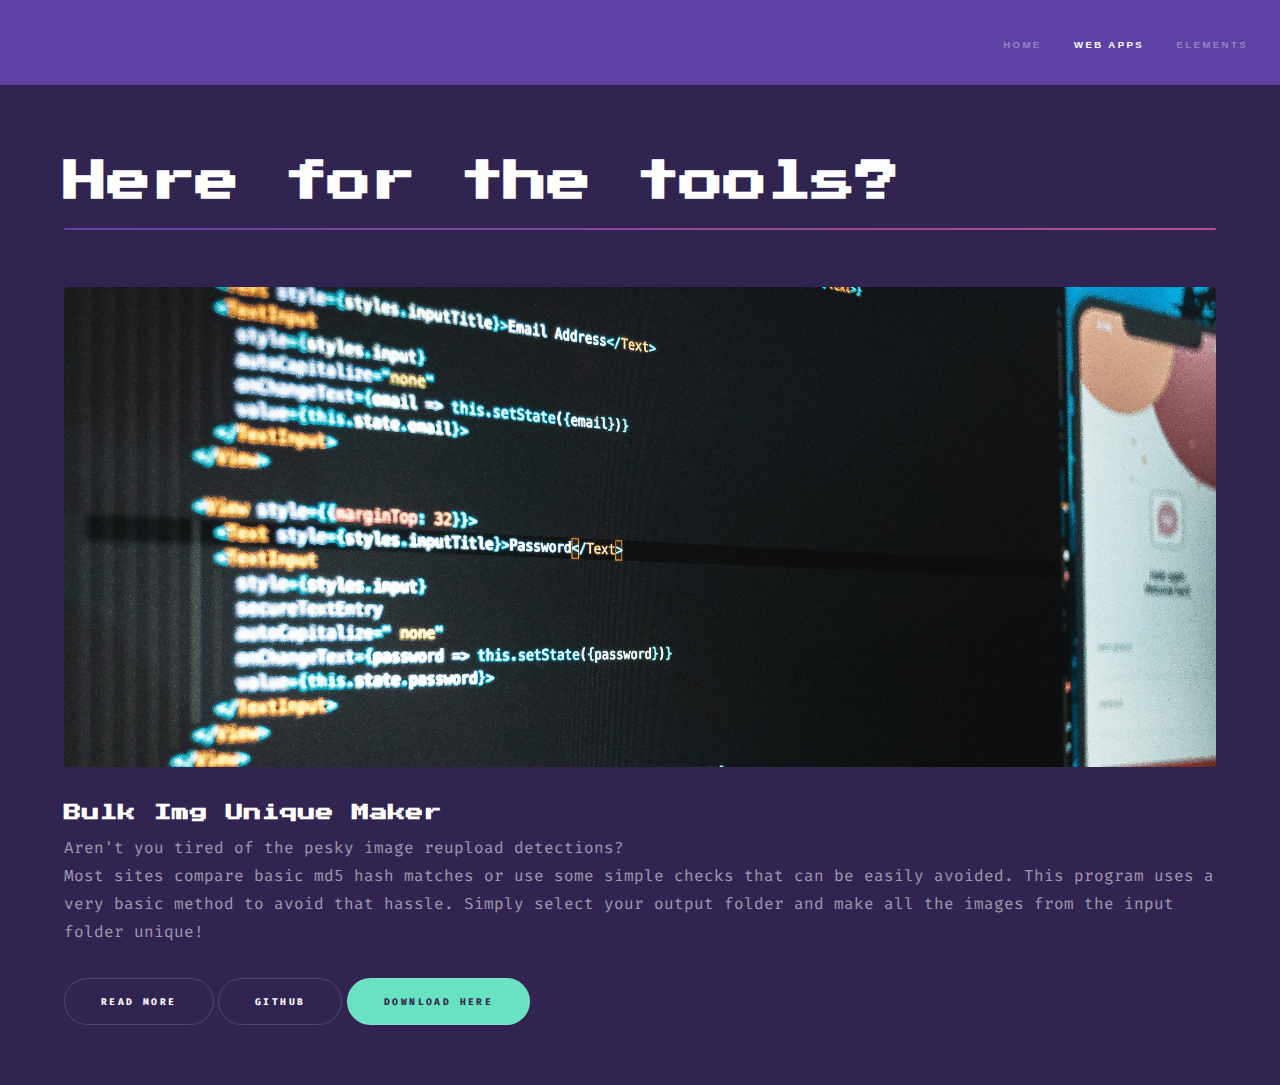
==== tools.html @ c1269bd4 "updated" ====
<!DOCTYPE HTML>
<!--
	Hyperspace by HTML5 UP
	html5up.net | @ajlkn
	Free for personal and commercial use under the CCA 3.0 license (html5up.net/license)
-->
<html>

<head>
	<title>Web Apps</title>
	<meta charset="utf-8" />
	<meta name="viewport" content="width=device-width, initial-scale=1, user-scalable=no" />
	<link rel="stylesheet" href="assets/css/main.css" />
	<noscript>
		<link rel="stylesheet" href="assets/css/noscript.css" />
	</noscript>
</head>

<body class="is-preload">

	<header id="header">
		<nav>
			<ul>
				<li><a href="index.html">Home</a></li>
				<li><a href="webapps.html" class="active">Web Apps</a></li>
				<li><a href="elements.html">Elements</a></li>
			</ul>
		</nav>
	</header>

	<!-- Wrapper -->
	<div id="wrapper">

		<!-- Main -->
		<section id="main" class="wrapper">
			<div class="inner">
				<h1 class="major">Here for the tools?</h1>
				<div class="container">

					<span class="image fit"><img src="images/pic04.jpg" alt=""></span>
					
					<h3>Bulk Img Unique Maker</h3>
					
					<p>
						Aren't you tired of the pesky image reupload detections?</br> Most sites compare basic md5 hash matches or use some simple checks that can be easily avoided.
						This program uses a very basic method to avoid that hassle. Simply select your output folder and make all the images from the input folder unique!
					</p>
					
				</div>
				<a href="#" class="button">Read More</a>
				<a href="https://github.com/urjitb/bulkimg" class="button">Github</a>
				<a href="#" class="button primary">Download Here</a><br><br>
				<div class="container">


				</div>
			</div>
		</section>

	</div>

	<!-- Scripts -->
	<script src="assets/js/jquery.min.js"></script>
	<script src="assets/js/jquery.scrollex.min.js"></script>
	<script src="assets/js/jquery.scrolly.min.js"></script>
	<script src="assets/js/browser.min.js"></script>
	<script src="assets/js/breakpoints.min.js"></script>
	<script src="assets/js/util.js"></script>
	<script src="assets/js/main.js"></script>

</body>

</html>
---- assets/css/main.css ----
@import url(fontawesome-all.min.css);
@import url('https://fonts.googleapis.com/css2?family=Press+Start+2P&family=Fira+Code:wght@300&display=swap');


/*
	Hyperspace by HTML5 UP
	html5up.net | @ajlkn
	Free for personal and commercial use under the CCA 3.0 license (html5up.net/license)
*/

html, body, div, span, applet, object,
iframe, h1, h2, h3, h4, h5, h6, p, blockquote,
pre, a, abbr, acronym, address, big, cite,
code, del, dfn, em, img, ins, kbd, q, s, samp,
small, strike, strong, sub, sup, tt, var, b,
u, i, center, dl, dt, dd, ol, ul, li, fieldset,
form, label, legend, table, caption, tbody,
tfoot, thead, tr, th, td, article, aside,
canvas, details, embed, figure, figcaption,
footer, header, hgroup, menu, nav, output, ruby,
section, summary, time, mark, audio, video {
	margin: 0;
	padding: 0;
	border: 0;
	font-size: 100%;
	font: inherit;
	vertical-align: baseline;}

article, aside, details, figcaption, figure,
footer, header, hgroup, menu, nav, section {
	display: block;}

body {
	line-height: 1;
}

ol, ul {
	list-style: none;
}

blockquote, q {
	quotes: none;
}

	blockquote:before, blockquote:after, q:before, q:after {
		content: '';
		content: none;
	}

table {
	border-collapse: collapse;
	border-spacing: 0;
}

body {
	-webkit-text-size-adjust: none;
}

mark {
	background-color: transparent;
	color: inherit;
}

input::-moz-focus-inner {
	border: 0;
	padding: 0;
}

input, select, textarea {
	-moz-appearance: none;
	-webkit-appearance: none;
	-ms-appearance: none;
	appearance: none;
}

/* Basic */

	@-ms-viewport {
		width: device-width;
	}

	body {
		-ms-overflow-style: scrollbar;
	}

	@media screen and (max-width: 480px) {

		html, body {
			min-width: 320px;
		}

	}

	html {
		box-sizing: border-box;
	}

	*, *:before, *:after {
		box-sizing: inherit;
	}

	body {
		background: #312450;
	}

		body.is-preload *, body.is-preload *:before, body.is-preload *:after {
			-moz-animation: none !important;
			-webkit-animation: none !important;
			-ms-animation: none !important;
			animation: none !important;
			-moz-transition: none !important;
			-webkit-transition: none !important;
			-ms-transition: none !important;
			transition: none !important;
		}

/* Type */

	body, input, select, textarea {
		color: rgba(255, 255, 255, 0.55);
		font-family: Arial, Helvetica, sans-serif;
		font-size: 16.5pt;
		font-weight: normal;
		line-height: 1.75;
	}

		@media screen and (max-width: 1680px) {

			body, input, select, textarea {
				font-size: 13pt;
			}

		}

		@media screen and (max-width: 1280px) {

			body, input, select, textarea {
				font-size: 12pt;
			}

		}

		@media screen and (max-width: 360px) {

			body, input, select, textarea {
				font-size: 11pt;
			}

		}

	a {
		-moz-transition: color 0.2s ease, border-bottom-color 0.2s ease;
		-webkit-transition: color 0.2s ease, border-bottom-color 0.2s ease;
		-ms-transition: color 0.2s ease, border-bottom-color 0.2s ease;
		transition: color 0.2s ease, border-bottom-color 0.2s ease;
		border-bottom: dotted 1px rgba(255, 255, 255, 0.35);
		color: inherit;
		text-decoration: none;
	}

		a:hover {
			border-bottom-color: transparent;
			color: #ffffff;
		}

	strong, b {
		color: #ffffff;
		font-weight: bold;
	}

	em, i {
		font-style: italic;
	}

	p {
		margin: 0 0 2em 0;
		font-family: 'Fira Code', monospace;
	}

	h1, h2, h3, h4, h5, h6 {
		color: #ffffff;
		font-weight: bold;
		line-height: 1.5;
		margin: 0 0 0.5em 0;
		font-family: 'Press Start 2P', cursive;
	}

		h1 a, h2 a, h3 a, h4 a, h5 a, h6 a {
			color: inherit;
			text-decoration: none;
			
		}

	h1 {
		font-size: 2.75em;
	}

		h1.major {
			margin: 0 0 1.3em 0;
			position: relative;
			padding-bottom: 0.35em;
		}

			h1.major:after {
				background-image: -moz-linear-gradient(to right, #5e42a6, #b74e91);
				background-image: -webkit-linear-gradient(to right, #5e42a6, #b74e91);
				background-image: -ms-linear-gradient(to right, #5e42a6, #b74e91);
				background-image: linear-gradient(to right, #5e42a6, #b74e91);
				-moz-transition: max-width 0.2s ease;
				-webkit-transition: max-width 0.2s ease;
				-ms-transition: max-width 0.2s ease;
				transition: max-width 0.2s ease;
				border-radius: 0.2em;
				bottom: 0;
				content: '';
				height: 0.05em;
				position: absolute;
				right: 0;
				width: 100%;
			}

	h2 {
		font-size: 1.75em;
	}

	h3 {
		font-size: 1.1em;
	}

	h4 {
		font-size: 1em;
	}

	h5 {
		font-size: 0.8em;
	}

	h6 {
		font-size: 0.6em;
	}

	@media screen and (max-width: 736px) {

		h1 {
			font-size: 2em;
		}

		h2 {
			font-size: 1.25em;
		}

		h3 {
			font-size: 1em;
		}

		h4 {
			font-size: 0.8em;
		}

		h5 {
			font-size: 0.6em;
		}

		h6 {
			font-size: 0.6em;
		}

	}

	sub {
		font-size: 0.8em;
		position: relative;
		top: 0.5em;
	}

	sup {
		font-size: 0.8em;
		position: relative;
		top: -0.5em;
	}

	blockquote {
		border-left: solid 4px rgba(255, 255, 255, 0.15);
		font-style: italic;
		margin: 0 0 2em 0;
		padding: 0.5em 0 0.5em 2em;
	}

	code {
		background: rgba(255, 255, 255, 0.05);
		border-radius: 0.25em;
		border: solid 1px rgba(255, 255, 255, 0.15);
		font-family: "Courier New", monospace;
		font-size: 0.9em;
		margin: 0 0.25em;
		padding: 0.25em 0.65em;
	}

	pre {
		-webkit-overflow-scrolling: touch;
		font-family: "Courier New", monospace;
		font-size: 0.9em;
		margin: 0 0 2em 0;
	}

		pre code {
			display: block;
			line-height: 1.75em;
			padding: 1em 1.5em;
			overflow-x: auto;
		}

	hr {
		border: 0;
		border-bottom: solid 1px rgba(255, 255, 255, 0.15);
		margin: 2em 0;
	}

		hr.major {
			margin: 3em 0;
		}

	.align-left {
		text-align: left;
	}

	.align-center {
		text-align: center;
	}

	.align-right {
		text-align: right;
	}

/* Row */

	.row {
		display: flex;
		flex-wrap: wrap;
		box-sizing: border-box;
		align-items: stretch;
	}

		.row > * {
			box-sizing: border-box;
		}

		.row.gtr-uniform > * > :last-child {
			margin-bottom: 0;
		}

		.row.aln-left {
			justify-content: flex-start;
		}

		.row.aln-center {
			justify-content: center;
		}

		.row.aln-right {
			justify-content: flex-end;
		}

		.row.aln-top {
			align-items: flex-start;
		}

		.row.aln-middle {
			align-items: center;
		}

		.row.aln-bottom {
			align-items: flex-end;
		}

		.row > .imp {
			order: -1;
		}

		.row > .col-1 {
			width: 8.33333%;
		}

		.row > .off-1 {
			margin-left: 8.33333%;
		}

		.row > .col-2 {
			width: 16.66667%;
		}

		.row > .off-2 {
			margin-left: 16.66667%;
		}

		.row > .col-3 {
			width: 25%;
		}

		.row > .off-3 {
			margin-left: 25%;
		}

		.row > .col-4 {
			width: 33.33333%;
		}

		.row > .off-4 {
			margin-left: 33.33333%;
		}

		.row > .col-5 {
			width: 41.66667%;
		}

		.row > .off-5 {
			margin-left: 41.66667%;
		}

		.row > .col-6 {
			width: 50%;
		}

		.row > .off-6 {
			margin-left: 50%;
		}

		.row > .col-7 {
			width: 58.33333%;
		}

		.row > .off-7 {
			margin-left: 58.33333%;
		}

		.row > .col-8 {
			width: 66.66667%;
		}

		.row > .off-8 {
			margin-left: 66.66667%;
		}

		.row > .col-9 {
			width: 75%;
		}

		.row > .off-9 {
			margin-left: 75%;
		}

		.row > .col-10 {
			width: 83.33333%;
		}

		.row > .off-10 {
			margin-left: 83.33333%;
		}

		.row > .col-11 {
			width: 91.66667%;
		}

		.row > .off-11 {
			margin-left: 91.66667%;
		}

		.row > .col-12 {
			width: 100%;
		}

		.row > .off-12 {
			margin-left: 100%;
		}

		.row.gtr-0 {
			margin-top: 0;
			margin-left: 0em;
		}

			.row.gtr-0 > * {
				padding: 0 0 0 0em;
			}

			.row.gtr-0.gtr-uniform {
				margin-top: 0em;
			}

				.row.gtr-0.gtr-uniform > * {
					padding-top: 0em;
				}

		.row.gtr-25 {
			margin-top: 0;
			margin-left: -0.375em;
		}

			.row.gtr-25 > * {
				padding: 0 0 0 0.375em;
			}

			.row.gtr-25.gtr-uniform {
				margin-top: -0.375em;
			}

				.row.gtr-25.gtr-uniform > * {
					padding-top: 0.375em;
				}

		.row.gtr-50 {
			margin-top: 0;
			margin-left: -0.75em;
		}

			.row.gtr-50 > * {
				padding: 0 0 0 0.75em;
			}

			.row.gtr-50.gtr-uniform {
				margin-top: -0.75em;
			}

				.row.gtr-50.gtr-uniform > * {
					padding-top: 0.75em;
				}

		.row {
			margin-top: 0;
			margin-left: -1.5em;
		}

			.row > * {
				padding: 0 0 0 1.5em;
			}

			.row.gtr-uniform {
				margin-top: -1.5em;
			}

				.row.gtr-uniform > * {
					padding-top: 1.5em;
				}

		.row.gtr-150 {
			margin-top: 0;
			margin-left: -2.25em;
		}

			.row.gtr-150 > * {
				padding: 0 0 0 2.25em;
			}

			.row.gtr-150.gtr-uniform {
				margin-top: -2.25em;
			}

				.row.gtr-150.gtr-uniform > * {
					padding-top: 2.25em;
				}

		.row.gtr-200 {
			margin-top: 0;
			margin-left: -3em;
		}

			.row.gtr-200 > * {
				padding: 0 0 0 3em;
			}

			.row.gtr-200.gtr-uniform {
				margin-top: -3em;
			}

				.row.gtr-200.gtr-uniform > * {
					padding-top: 3em;
				}

		@media screen and (max-width: 1680px) {

			.row {
				display: flex;
				flex-wrap: wrap;
				box-sizing: border-box;
				align-items: stretch;
			}

				.row > * {
					box-sizing: border-box;
				}

				.row.gtr-uniform > * > :last-child {
					margin-bottom: 0;
				}

				.row.aln-left {
					justify-content: flex-start;
				}

				.row.aln-center {
					justify-content: center;
				}

				.row.aln-right {
					justify-content: flex-end;
				}

				.row.aln-top {
					align-items: flex-start;
				}

				.row.aln-middle {
					align-items: center;
				}

				.row.aln-bottom {
					align-items: flex-end;
				}

				.row > .imp-xlarge {
					order: -1;
				}

				.row > .col-1-xlarge {
					width: 8.33333%;
				}

				.row > .off-1-xlarge {
					margin-left: 8.33333%;
				}

				.row > .col-2-xlarge {
					width: 16.66667%;
				}

				.row > .off-2-xlarge {
					margin-left: 16.66667%;
				}

				.row > .col-3-xlarge {
					width: 25%;
				}

				.row > .off-3-xlarge {
					margin-left: 25%;
				}

				.row > .col-4-xlarge {
					width: 33.33333%;
				}

				.row > .off-4-xlarge {
					margin-left: 33.33333%;
				}

				.row > .col-5-xlarge {
					width: 41.66667%;
				}

				.row > .off-5-xlarge {
					margin-left: 41.66667%;
				}

				.row > .col-6-xlarge {
					width: 50%;
				}

				.row > .off-6-xlarge {
					margin-left: 50%;
				}

				.row > .col-7-xlarge {
					width: 58.33333%;
				}

				.row > .off-7-xlarge {
					margin-left: 58.33333%;
				}

				.row > .col-8-xlarge {
					width: 66.66667%;
				}

				.row > .off-8-xlarge {
					margin-left: 66.66667%;
				}

				.row > .col-9-xlarge {
					width: 75%;
				}

				.row > .off-9-xlarge {
					margin-left: 75%;
				}

				.row > .col-10-xlarge {
					width: 83.33333%;
				}

				.row > .off-10-xlarge {
					margin-left: 83.33333%;
				}

				.row > .col-11-xlarge {
					width: 91.66667%;
				}

				.row > .off-11-xlarge {
					margin-left: 91.66667%;
				}

				.row > .col-12-xlarge {
					width: 100%;
				}

				.row > .off-12-xlarge {
					margin-left: 100%;
				}

				.row.gtr-0 {
					margin-top: 0;
					margin-left: 0em;
				}

					.row.gtr-0 > * {
						padding: 0 0 0 0em;
					}

					.row.gtr-0.gtr-uniform {
						margin-top: 0em;
					}

						.row.gtr-0.gtr-uniform > * {
							padding-top: 0em;
						}

				.row.gtr-25 {
					margin-top: 0;
					margin-left: -0.375em;
				}

					.row.gtr-25 > * {
						padding: 0 0 0 0.375em;
					}

					.row.gtr-25.gtr-uniform {
						margin-top: -0.375em;
					}

						.row.gtr-25.gtr-uniform > * {
							padding-top: 0.375em;
						}

				.row.gtr-50 {
					margin-top: 0;
					margin-left: -0.75em;
				}

					.row.gtr-50 > * {
						padding: 0 0 0 0.75em;
					}

					.row.gtr-50.gtr-uniform {
						margin-top: -0.75em;
					}

						.row.gtr-50.gtr-uniform > * {
							padding-top: 0.75em;
						}

				.row {
					margin-top: 0;
					margin-left: -1.5em;
				}

					.row > * {
						padding: 0 0 0 1.5em;
					}

					.row.gtr-uniform {
						margin-top: -1.5em;
					}

						.row.gtr-uniform > * {
							padding-top: 1.5em;
						}

				.row.gtr-150 {
					margin-top: 0;
					margin-left: -2.25em;
				}

					.row.gtr-150 > * {
						padding: 0 0 0 2.25em;
					}

					.row.gtr-150.gtr-uniform {
						margin-top: -2.25em;
					}

						.row.gtr-150.gtr-uniform > * {
							padding-top: 2.25em;
						}

				.row.gtr-200 {
					margin-top: 0;
					margin-left: -3em;
				}

					.row.gtr-200 > * {
						padding: 0 0 0 3em;
					}

					.row.gtr-200.gtr-uniform {
						margin-top: -3em;
					}

						.row.gtr-200.gtr-uniform > * {
							padding-top: 3em;
						}

		}

		@media screen and (max-width: 1280px) {

			.row {
				display: flex;
				flex-wrap: wrap;
				box-sizing: border-box;
				align-items: stretch;
			}

				.row > * {
					box-sizing: border-box;
				}

				.row.gtr-uniform > * > :last-child {
					margin-bottom: 0;
				}

				.row.aln-left {
					justify-content: flex-start;
				}

				.row.aln-center {
					justify-content: center;
				}

				.row.aln-right {
					justify-content: flex-end;
				}

				.row.aln-top {
					align-items: flex-start;
				}

				.row.aln-middle {
					align-items: center;
				}

				.row.aln-bottom {
					align-items: flex-end;
				}

				.row > .imp-large {
					order: -1;
				}

				.row > .col-1-large {
					width: 8.33333%;
				}

				.row > .off-1-large {
					margin-left: 8.33333%;
				}

				.row > .col-2-large {
					width: 16.66667%;
				}

				.row > .off-2-large {
					margin-left: 16.66667%;
				}

				.row > .col-3-large {
					width: 25%;
				}

				.row > .off-3-large {
					margin-left: 25%;
				}

				.row > .col-4-large {
					width: 33.33333%;
				}

				.row > .off-4-large {
					margin-left: 33.33333%;
				}

				.row > .col-5-large {
					width: 41.66667%;
				}

				.row > .off-5-large {
					margin-left: 41.66667%;
				}

				.row > .col-6-large {
					width: 50%;
				}

				.row > .off-6-large {
					margin-left: 50%;
				}

				.row > .col-7-large {
					width: 58.33333%;
				}

				.row > .off-7-large {
					margin-left: 58.33333%;
				}

				.row > .col-8-large {
					width: 66.66667%;
				}

				.row > .off-8-large {
					margin-left: 66.66667%;
				}

				.row > .col-9-large {
					width: 75%;
				}

				.row > .off-9-large {
					margin-left: 75%;
				}

				.row > .col-10-large {
					width: 83.33333%;
				}

				.row > .off-10-large {
					margin-left: 83.33333%;
				}

				.row > .col-11-large {
					width: 91.66667%;
				}

				.row > .off-11-large {
					margin-left: 91.66667%;
				}

				.row > .col-12-large {
					width: 100%;
				}

				.row > .off-12-large {
					margin-left: 100%;
				}

				.row.gtr-0 {
					margin-top: 0;
					margin-left: 0em;
				}

					.row.gtr-0 > * {
						padding: 0 0 0 0em;
					}

					.row.gtr-0.gtr-uniform {
						margin-top: 0em;
					}

						.row.gtr-0.gtr-uniform > * {
							padding-top: 0em;
						}

				.row.gtr-25 {
					margin-top: 0;
					margin-left: -0.375em;
				}

					.row.gtr-25 > * {
						padding: 0 0 0 0.375em;
					}

					.row.gtr-25.gtr-uniform {
						margin-top: -0.375em;
					}

						.row.gtr-25.gtr-uniform > * {
							padding-top: 0.375em;
						}

				.row.gtr-50 {
					margin-top: 0;
					margin-left: -0.75em;
				}

					.row.gtr-50 > * {
						padding: 0 0 0 0.75em;
					}

					.row.gtr-50.gtr-uniform {
						margin-top: -0.75em;
					}

						.row.gtr-50.gtr-uniform > * {
							padding-top: 0.75em;
						}

				.row {
					margin-top: 0;
					margin-left: -1.5em;
				}

					.row > * {
						padding: 0 0 0 1.5em;
					}

					.row.gtr-uniform {
						margin-top: -1.5em;
					}

						.row.gtr-uniform > * {
							padding-top: 1.5em;
						}

				.row.gtr-150 {
					margin-top: 0;
					margin-left: -2.25em;
				}

					.row.gtr-150 > * {
						padding: 0 0 0 2.25em;
					}

					.row.gtr-150.gtr-uniform {
						margin-top: -2.25em;
					}

						.row.gtr-150.gtr-uniform > * {
							padding-top: 2.25em;
						}

				.row.gtr-200 {
					margin-top: 0;
					margin-left: -3em;
				}

					.row.gtr-200 > * {
						padding: 0 0 0 3em;
					}

					.row.gtr-200.gtr-uniform {
						margin-top: -3em;
					}

						.row.gtr-200.gtr-uniform > * {
							padding-top: 3em;
						}

		}

		@media screen and (max-width: 980px) {

			.row {
				display: flex;
				flex-wrap: wrap;
				box-sizing: border-box;
				align-items: stretch;
			}

				.row > * {
					box-sizing: border-box;
				}

				.row.gtr-uniform > * > :last-child {
					margin-bottom: 0;
				}

				.row.aln-left {
					justify-content: flex-start;
				}

				.row.aln-center {
					justify-content: center;
				}

				.row.aln-right {
					justify-content: flex-end;
				}

				.row.aln-top {
					align-items: flex-start;
				}

				.row.aln-middle {
					align-items: center;
				}

				.row.aln-bottom {
					align-items: flex-end;
				}

				.row > .imp-medium {
					order: -1;
				}

				.row > .col-1-medium {
					width: 8.33333%;
				}

				.row > .off-1-medium {
					margin-left: 8.33333%;
				}

				.row > .col-2-medium {
					width: 16.66667%;
				}

				.row > .off-2-medium {
					margin-left: 16.66667%;
				}

				.row > .col-3-medium {
					width: 25%;
				}

				.row > .off-3-medium {
					margin-left: 25%;
				}

				.row > .col-4-medium {
					width: 33.33333%;
				}

				.row > .off-4-medium {
					margin-left: 33.33333%;
				}

				.row > .col-5-medium {
					width: 41.66667%;
				}

				.row > .off-5-medium {
					margin-left: 41.66667%;
				}

				.row > .col-6-medium {
					width: 50%;
				}

				.row > .off-6-medium {
					margin-left: 50%;
				}

				.row > .col-7-medium {
					width: 58.33333%;
				}

				.row > .off-7-medium {
					margin-left: 58.33333%;
				}

				.row > .col-8-medium {
					width: 66.66667%;
				}

				.row > .off-8-medium {
					margin-left: 66.66667%;
				}

				.row > .col-9-medium {
					width: 75%;
				}

				.row > .off-9-medium {
					margin-left: 75%;
				}

				.row > .col-10-medium {
					width: 83.33333%;
				}

				.row > .off-10-medium {
					margin-left: 83.33333%;
				}

				.row > .col-11-medium {
					width: 91.66667%;
				}

				.row > .off-11-medium {
					margin-left: 91.66667%;
				}

				.row > .col-12-medium {
					width: 100%;
				}

				.row > .off-12-medium {
					margin-left: 100%;
				}

				.row.gtr-0 {
					margin-top: 0;
					margin-left: 0em;
				}

					.row.gtr-0 > * {
						padding: 0 0 0 0em;
					}

					.row.gtr-0.gtr-uniform {
						margin-top: 0em;
					}

						.row.gtr-0.gtr-uniform > * {
							padding-top: 0em;
						}

				.row.gtr-25 {
					margin-top: 0;
					margin-left: -0.375em;
				}

					.row.gtr-25 > * {
						padding: 0 0 0 0.375em;
					}

					.row.gtr-25.gtr-uniform {
						margin-top: -0.375em;
					}

						.row.gtr-25.gtr-uniform > * {
							padding-top: 0.375em;
						}

				.row.gtr-50 {
					margin-top: 0;
					margin-left: -0.75em;
				}

					.row.gtr-50 > * {
						padding: 0 0 0 0.75em;
					}

					.row.gtr-50.gtr-uniform {
						margin-top: -0.75em;
					}

						.row.gtr-50.gtr-uniform > * {
							padding-top: 0.75em;
						}

				.row {
					margin-top: 0;
					margin-left: -1.5em;
				}

					.row > * {
						padding: 0 0 0 1.5em;
					}

					.row.gtr-uniform {
						margin-top: -1.5em;
					}

						.row.gtr-uniform > * {
							padding-top: 1.5em;
						}

				.row.gtr-150 {
					margin-top: 0;
					margin-left: -2.25em;
				}

					.row.gtr-150 > * {
						padding: 0 0 0 2.25em;
					}

					.row.gtr-150.gtr-uniform {
						margin-top: -2.25em;
					}

						.row.gtr-150.gtr-uniform > * {
							padding-top: 2.25em;
						}

				.row.gtr-200 {
					margin-top: 0;
					margin-left: -3em;
				}

					.row.gtr-200 > * {
						padding: 0 0 0 3em;
					}

					.row.gtr-200.gtr-uniform {
						margin-top: -3em;
					}

						.row.gtr-200.gtr-uniform > * {
							padding-top: 3em;
						}

		}

		@media screen and (max-width: 736px) {

			.row {
				display: flex;
				flex-wrap: wrap;
				box-sizing: border-box;
				align-items: stretch;
			}

				.row > * {
					box-sizing: border-box;
				}

				.row.gtr-uniform > * > :last-child {
					margin-bottom: 0;
				}

				.row.aln-left {
					justify-content: flex-start;
				}

				.row.aln-center {
					justify-content: center;
				}

				.row.aln-right {
					justify-content: flex-end;
				}

				.row.aln-top {
					align-items: flex-start;
				}

				.row.aln-middle {
					align-items: center;
				}

				.row.aln-bottom {
					align-items: flex-end;
				}

				.row > .imp-small {
					order: -1;
				}

				.row > .col-1-small {
					width: 8.33333%;
				}

				.row > .off-1-small {
					margin-left: 8.33333%;
				}

				.row > .col-2-small {
					width: 16.66667%;
				}

				.row > .off-2-small {
					margin-left: 16.66667%;
				}

				.row > .col-3-small {
					width: 25%;
				}

				.row > .off-3-small {
					margin-left: 25%;
				}

				.row > .col-4-small {
					width: 33.33333%;
				}

				.row > .off-4-small {
					margin-left: 33.33333%;
				}

				.row > .col-5-small {
					width: 41.66667%;
				}

				.row > .off-5-small {
					margin-left: 41.66667%;
				}

				.row > .col-6-small {
					width: 50%;
				}

				.row > .off-6-small {
					margin-left: 50%;
				}

				.row > .col-7-small {
					width: 58.33333%;
				}

				.row > .off-7-small {
					margin-left: 58.33333%;
				}

				.row > .col-8-small {
					width: 66.66667%;
				}

				.row > .off-8-small {
					margin-left: 66.66667%;
				}

				.row > .col-9-small {
					width: 75%;
				}

				.row > .off-9-small {
					margin-left: 75%;
				}

				.row > .col-10-small {
					width: 83.33333%;
				}

				.row > .off-10-small {
					margin-left: 83.33333%;
				}

				.row > .col-11-small {
					width: 91.66667%;
				}

				.row > .off-11-small {
					margin-left: 91.66667%;
				}

				.row > .col-12-small {
					width: 100%;
				}

				.row > .off-12-small {
					margin-left: 100%;
				}

				.row.gtr-0 {
					margin-top: 0;
					margin-left: 0em;
				}

					.row.gtr-0 > * {
						padding: 0 0 0 0em;
					}

					.row.gtr-0.gtr-uniform {
						margin-top: 0em;
					}

						.row.gtr-0.gtr-uniform > * {
							padding-top: 0em;
						}

				.row.gtr-25 {
					margin-top: 0;
					margin-left: -0.375em;
				}

					.row.gtr-25 > * {
						padding: 0 0 0 0.375em;
					}

					.row.gtr-25.gtr-uniform {
						margin-top: -0.375em;
					}

						.row.gtr-25.gtr-uniform > * {
							padding-top: 0.375em;
						}

				.row.gtr-50 {
					margin-top: 0;
					margin-left: -0.75em;
				}

					.row.gtr-50 > * {
						padding: 0 0 0 0.75em;
					}

					.row.gtr-50.gtr-uniform {
						margin-top: -0.75em;
					}

						.row.gtr-50.gtr-uniform > * {
							padding-top: 0.75em;
						}

				.row {
					margin-top: 0;
					margin-left: -1.5em;
				}

					.row > * {
						padding: 0 0 0 1.5em;
					}

					.row.gtr-uniform {
						margin-top: -1.5em;
					}

						.row.gtr-uniform > * {
							padding-top: 1.5em;
						}

				.row.gtr-150 {
					margin-top: 0;
					margin-left: -2.25em;
				}

					.row.gtr-150 > * {
						padding: 0 0 0 2.25em;
					}

					.row.gtr-150.gtr-uniform {
						margin-top: -2.25em;
					}

						.row.gtr-150.gtr-uniform > * {
							padding-top: 2.25em;
						}

				.row.gtr-200 {
					margin-top: 0;
					margin-left: -3em;
				}

					.row.gtr-200 > * {
						padding: 0 0 0 3em;
					}

					.row.gtr-200.gtr-uniform {
						margin-top: -3em;
					}

						.row.gtr-200.gtr-uniform > * {
							padding-top: 3em;
						}

		}

		@media screen and (max-width: 480px) {

			.row {
				display: flex;
				flex-wrap: wrap;
				box-sizing: border-box;
				align-items: stretch;
			}

				.row > * {
					box-sizing: border-box;
				}

				.row.gtr-uniform > * > :last-child {
					margin-bottom: 0;
				}

				.row.aln-left {
					justify-content: flex-start;
				}

				.row.aln-center {
					justify-content: center;
				}

				.row.aln-right {
					justify-content: flex-end;
				}

				.row.aln-top {
					align-items: flex-start;
				}

				.row.aln-middle {
					align-items: center;
				}

				.row.aln-bottom {
					align-items: flex-end;
				}

				.row > .imp-xsmall {
					order: -1;
				}

				.row > .col-1-xsmall {
					width: 8.33333%;
				}

				.row > .off-1-xsmall {
					margin-left: 8.33333%;
				}

				.row > .col-2-xsmall {
					width: 16.66667%;
				}

				.row > .off-2-xsmall {
					margin-left: 16.66667%;
				}

				.row > .col-3-xsmall {
					width: 25%;
				}

				.row > .off-3-xsmall {
					margin-left: 25%;
				}

				.row > .col-4-xsmall {
					width: 33.33333%;
				}

				.row > .off-4-xsmall {
					margin-left: 33.33333%;
				}

				.row > .col-5-xsmall {
					width: 41.66667%;
				}

				.row > .off-5-xsmall {
					margin-left: 41.66667%;
				}

				.row > .col-6-xsmall {
					width: 50%;
				}

				.row > .off-6-xsmall {
					margin-left: 50%;
				}

				.row > .col-7-xsmall {
					width: 58.33333%;
				}

				.row > .off-7-xsmall {
					margin-left: 58.33333%;
				}

				.row > .col-8-xsmall {
					width: 66.66667%;
				}

				.row > .off-8-xsmall {
					margin-left: 66.66667%;
				}

				.row > .col-9-xsmall {
					width: 75%;
				}

				.row > .off-9-xsmall {
					margin-left: 75%;
				}

				.row > .col-10-xsmall {
					width: 83.33333%;
				}

				.row > .off-10-xsmall {
					margin-left: 83.33333%;
				}

				.row > .col-11-xsmall {
					width: 91.66667%;
				}

				.row > .off-11-xsmall {
					margin-left: 91.66667%;
				}

				.row > .col-12-xsmall {
					width: 100%;
				}

				.row > .off-12-xsmall {
					margin-left: 100%;
				}

				.row.gtr-0 {
					margin-top: 0;
					margin-left: 0em;
				}

					.row.gtr-0 > * {
						padding: 0 0 0 0em;
					}

					.row.gtr-0.gtr-uniform {
						margin-top: 0em;
					}

						.row.gtr-0.gtr-uniform > * {
							padding-top: 0em;
						}

				.row.gtr-25 {
					margin-top: 0;
					margin-left: -0.375em;
				}

					.row.gtr-25 > * {
						padding: 0 0 0 0.375em;
					}

					.row.gtr-25.gtr-uniform {
						margin-top: -0.375em;
					}

						.row.gtr-25.gtr-uniform > * {
							padding-top: 0.375em;
						}

				.row.gtr-50 {
					margin-top: 0;
					margin-left: -0.75em;
				}

					.row.gtr-50 > * {
						padding: 0 0 0 0.75em;
					}

					.row.gtr-50.gtr-uniform {
						margin-top: -0.75em;
					}

						.row.gtr-50.gtr-uniform > * {
							padding-top: 0.75em;
						}

				.row {
					margin-top: 0;
					margin-left: -1.5em;
				}

					.row > * {
						padding: 0 0 0 1.5em;
					}

					.row.gtr-uniform {
						margin-top: -1.5em;
					}

						.row.gtr-uniform > * {
							padding-top: 1.5em;
						}

				.row.gtr-150 {
					margin-top: 0;
					margin-left: -2.25em;
				}

					.row.gtr-150 > * {
						padding: 0 0 0 2.25em;
					}

					.row.gtr-150.gtr-uniform {
						margin-top: -2.25em;
					}

						.row.gtr-150.gtr-uniform > * {
							padding-top: 2.25em;
						}

				.row.gtr-200 {
					margin-top: 0;
					margin-left: -3em;
				}

					.row.gtr-200 > * {
						padding: 0 0 0 3em;
					}

					.row.gtr-200.gtr-uniform {
						margin-top: -3em;
					}

						.row.gtr-200.gtr-uniform > * {
							padding-top: 3em;
						}

		}

/* Box */

	.box {
		border-radius: 0.25em;
		border: solid 1px rgba(255, 255, 255, 0.15);
		margin-bottom: 2em;
		padding: 1.5em;
	}

		.box > :last-child,
		.box > :last-child > :last-child,
		.box > :last-child > :last-child > :last-child {
			margin-bottom: 0;
		}

		.box.alt {
			border: 0;
			border-radius: 0;
			padding: 0;
		}

/* Button */

	input[type="submit"],
	input[type="reset"],
	input[type="button"],
	button,
	.button {
		font-family: 'Fira Code', monospace;
		-moz-appearance: none;
		-webkit-appearance: none;
		-ms-appearance: none;
		appearance: none;
		-moz-transition: border-color 0.2s ease;
		-webkit-transition: border-color 0.2s ease;
		-ms-transition: border-color 0.2s ease;
		transition: border-color 0.2s ease;
		background-color: transparent;
		border: solid 1px !important;
		border-color: rgba(255, 255, 255, 0.15) !important;
		border-radius: 3em;
		color: #ffffff !important;
		cursor: pointer;
		display: inline-block;
		font-size: 0.6em;
		font-weight: bold;
		height: calc(4.75em + 2px);
		letter-spacing: 0.25em;
		line-height: 4.75em;
		outline: 0;
		padding: 0 3.75em;
		position: relative;
		text-align: center;
		text-decoration: none;
		text-transform: uppercase;
		white-space: nowrap;
	}

		input[type="submit"]:after,
		input[type="reset"]:after,
		input[type="button"]:after,
		button:after,
		.button:after {
			-moz-transform: scale(0.25);
			-webkit-transform: scale(0.25);
			-ms-transform: scale(0.25);
			transform: scale(0.25);
			pointer-events: none;
			-moz-transition: opacity 0.2s ease, -moz-transform 0.2s ease;
			-webkit-transition: opacity 0.2s ease, -webkit-transform 0.2s ease;
			-ms-transition: opacity 0.2s ease, -ms-transform 0.2s ease;
			transition: opacity 0.2s ease, transform 0.2s ease;
			background: #ffffff;
			border-radius: 3em;
			content: '';
			height: 100%;
			left: 0;
			opacity: 0;
			position: absolute;
			top: 0;
			width: 100%;
		}

		input[type="submit"].icon:before,
		input[type="reset"].icon:before,
		input[type="button"].icon:before,
		button.icon:before,
		.button.icon:before {
			margin-right: 0.75em;
		}

		input[type="submit"].fit,
		input[type="reset"].fit,
		input[type="button"].fit,
		button.fit,
		.button.fit {
			width: 100%;
		}

		input[type="submit"].small,
		input[type="reset"].small,
		input[type="button"].small,
		button.small,
		.button.small {
			font-size: 0.4em;
		}

		input[type="submit"].large,
		input[type="reset"].large,
		input[type="button"].large,
		button.large,
		.button.large {
			font-size: 0.8em;
		}

		input[type="submit"].primary,
		input[type="reset"].primary,
		input[type="button"].primary,
		button.primary,
		.button.primary {
			background-color: #69e2c1;
			color: #312450 !important;
		}

			input[type="submit"].primary:after,
			input[type="reset"].primary:after,
			input[type="button"].primary:after,
			button.primary:after,
			.button.primary:after {
				display: none;
			}

		input[type="submit"].disabled, input[type="submit"]:disabled,
		input[type="reset"].disabled,
		input[type="reset"]:disabled,
		input[type="button"].disabled,
		input[type="button"]:disabled,
		button.disabled,
		button:disabled,
		.button.disabled,
		.button:disabled {
			cursor: default;
			opacity: 0.5;
			pointer-events: none;
		}

		input[type="submit"]:hover,
		input[type="reset"]:hover,
		input[type="button"]:hover,
		button:hover,
		.button:hover {
			border-color: rgba(255, 255, 255, 0.55) !important;
		}

			input[type="submit"]:hover:after,
			input[type="reset"]:hover:after,
			input[type="button"]:hover:after,
			button:hover:after,
			.button:hover:after {
				opacity: 0.05;
				-moz-transform: scale(1);
				-webkit-transform: scale(1);
				-ms-transform: scale(1);
				transform: scale(1);
			}

			input[type="submit"]:hover:active,
			input[type="reset"]:hover:active,
			input[type="button"]:hover:active,
			button:hover:active,
			.button:hover:active {
				border-color: #ffffff !important;
			}

				input[type="submit"]:hover:active:after,
				input[type="reset"]:hover:active:after,
				input[type="button"]:hover:active:after,
				button:hover:active:after,
				.button:hover:active:after {
					opacity: 0.1;
				}

/* Features */

	.features {
		display: -moz-flex;
		display: -webkit-flex;
		display: -ms-flex;
		display: flex;
		-moz-flex-wrap: wrap;
		-webkit-flex-wrap: wrap;
		-ms-flex-wrap: wrap;
		flex-wrap: wrap;
		border-radius: 0.25em;
		border: solid 1px rgba(255, 255, 255, 0.15);
		background: rgba(255, 255, 255, 0.05);
		margin: 0 0 2em 0;
	}

		.features section {
			padding: 3.5em 3em 1em 7em ;
			width: 50%;
			border-top: solid 1px rgba(255, 255, 255, 0.15);
			position: relative;
		}

			.features section:nth-child(-n + 2) {
				border-top-width: 0;
			}

			.features section:nth-child(2n) {
				border-left: solid 1px rgba(255, 255, 255, 0.15);
			}

			.features section .icon {
				-moz-transition: opacity 0.5s ease, -moz-transform 0.5s ease;
				-webkit-transition: opacity 0.5s ease, -webkit-transform 0.5s ease;
				-ms-transition: opacity 0.5s ease, -ms-transform 0.5s ease;
				transition: opacity 0.5s ease, transform 0.5s ease;
				-moz-transition-delay: 1s;
				-webkit-transition-delay: 1s;
				-ms-transition-delay: 1s;
				transition-delay: 1s;
				-moz-transform: scale(1);
				-webkit-transform: scale(1);
				-ms-transform: scale(1);
				transform: scale(1);
				position: absolute;
				left: 3em;
				top: 3em;
				opacity: 1;
			}

			.features section:nth-child(1) .icon {
				-moz-transition-delay: 0.15s;
				-webkit-transition-delay: 0.15s;
				-ms-transition-delay: 0.15s;
				transition-delay: 0.15s;
			}

			.features section:nth-child(2) .icon {
				-moz-transition-delay: 0.3s;
				-webkit-transition-delay: 0.3s;
				-ms-transition-delay: 0.3s;
				transition-delay: 0.3s;
			}

			.features section:nth-child(3) .icon {
				-moz-transition-delay: 0.45s;
				-webkit-transition-delay: 0.45s;
				-ms-transition-delay: 0.45s;
				transition-delay: 0.45s;
			}

			.features section:nth-child(4) .icon {
				-moz-transition-delay: 0.6s;
				-webkit-transition-delay: 0.6s;
				-ms-transition-delay: 0.6s;
				transition-delay: 0.6s;
			}

			.features section:nth-child(5) .icon {
				-moz-transition-delay: 0.75s;
				-webkit-transition-delay: 0.75s;
				-ms-transition-delay: 0.75s;
				transition-delay: 0.75s;
			}

			.features section:nth-child(6) .icon {
				-moz-transition-delay: 0.9s;
				-webkit-transition-delay: 0.9s;
				-ms-transition-delay: 0.9s;
				transition-delay: 0.9s;
			}

			.features section:nth-child(7) .icon {
				-moz-transition-delay: 1.05s;
				-webkit-transition-delay: 1.05s;
				-ms-transition-delay: 1.05s;
				transition-delay: 1.05s;
			}

			.features section:nth-child(8) .icon {
				-moz-transition-delay: 1.2s;
				-webkit-transition-delay: 1.2s;
				-ms-transition-delay: 1.2s;
				transition-delay: 1.2s;
			}

			.features section:nth-child(9) .icon {
				-moz-transition-delay: 1.35s;
				-webkit-transition-delay: 1.35s;
				-ms-transition-delay: 1.35s;
				transition-delay: 1.35s;
			}

			.features section:nth-child(10) .icon {
				-moz-transition-delay: 1.5s;
				-webkit-transition-delay: 1.5s;
				-ms-transition-delay: 1.5s;
				transition-delay: 1.5s;
			}

			.features section:nth-child(11) .icon {
				-moz-transition-delay: 1.65s;
				-webkit-transition-delay: 1.65s;
				-ms-transition-delay: 1.65s;
				transition-delay: 1.65s;
			}

			.features section:nth-child(12) .icon {
				-moz-transition-delay: 1.8s;
				-webkit-transition-delay: 1.8s;
				-ms-transition-delay: 1.8s;
				transition-delay: 1.8s;
			}

			.features section:nth-child(13) .icon {
				-moz-transition-delay: 1.95s;
				-webkit-transition-delay: 1.95s;
				-ms-transition-delay: 1.95s;
				transition-delay: 1.95s;
			}

			.features section:nth-child(14) .icon {
				-moz-transition-delay: 2.1s;
				-webkit-transition-delay: 2.1s;
				-ms-transition-delay: 2.1s;
				transition-delay: 2.1s;
			}

			.features section:nth-child(15) .icon {
				-moz-transition-delay: 2.25s;
				-webkit-transition-delay: 2.25s;
				-ms-transition-delay: 2.25s;
				transition-delay: 2.25s;
			}

			.features section:nth-child(16) .icon {
				-moz-transition-delay: 2.4s;
				-webkit-transition-delay: 2.4s;
				-ms-transition-delay: 2.4s;
				transition-delay: 2.4s;
			}

			.features section:nth-child(17) .icon {
				-moz-transition-delay: 2.55s;
				-webkit-transition-delay: 2.55s;
				-ms-transition-delay: 2.55s;
				transition-delay: 2.55s;
			}

			.features section:nth-child(18) .icon {
				-moz-transition-delay: 2.7s;
				-webkit-transition-delay: 2.7s;
				-ms-transition-delay: 2.7s;
				transition-delay: 2.7s;
			}

			.features section:nth-child(19) .icon {
				-moz-transition-delay: 2.85s;
				-webkit-transition-delay: 2.85s;
				-ms-transition-delay: 2.85s;
				transition-delay: 2.85s;
			}

			.features section:nth-child(20) .icon {
				-moz-transition-delay: 3s;
				-webkit-transition-delay: 3s;
				-ms-transition-delay: 3s;
				transition-delay: 3s;
			}

		.features.inactive section .icon {
			-moz-transform: scale(0.5);
			-webkit-transform: scale(0.5);
			-ms-transform: scale(0.5);
			transform: scale(0.5);
			opacity: 0;
		}

		@media screen and (max-width: 980px) {

			.features {
				display: block;
			}

				.features section {
					border-top-width: 1px !important;
					border-left-width: 0 !important;
					width: 100%;
				}

					.features section:first-child {
						border-top-width: 0 !important;
					}

		}

		@media screen and (max-width: 736px) {

			.features section {
				padding: 2.5em 1.5em 0.1em 5.5em ;
			}

				.features section .icon {
					left: 1.5em;
					top: 2em;
				}

		}

		@media screen and (max-width: 480px) {

			.features section {
				padding: 2em 1.5em 0.1em 1.5em ;
			}

				.features section .icon {
					left: 0;
					position: relative;
					top: 0;
				}

		}

/* Form */

	form {
		margin: 0 0 2em 0;
	}

		form > :last-child {
			margin-bottom: 0;
		}

		form > .fields {
			display: -moz-flex;
			display: -webkit-flex;
			display: -ms-flex;
			display: flex;
			-moz-flex-wrap: wrap;
			-webkit-flex-wrap: wrap;
			-ms-flex-wrap: wrap;
			flex-wrap: wrap;
			width: calc(100% + 3em);
			margin: -1.5em 0 2em -1.5em;
		}

			form > .fields > .field {
				-moz-flex-grow: 0;
				-webkit-flex-grow: 0;
				-ms-flex-grow: 0;
				flex-grow: 0;
				-moz-flex-shrink: 0;
				-webkit-flex-shrink: 0;
				-ms-flex-shrink: 0;
				flex-shrink: 0;
				padding: 1.5em 0 0 1.5em;
				width: calc(100% - 1.5em);
			}

				form > .fields > .field.half {
					width: calc(50% - 0.75em);
				}

				form > .fields > .field.third {
					width: calc(100%/3 - 0.5em);
				}

				form > .fields > .field.quarter {
					width: calc(25% - 0.375em);
				}

		@media screen and (max-width: 480px) {

			form > .fields {
				width: calc(100% + 3em);
				margin: -1.5em 0 2em -1.5em;
			}

				form > .fields > .field {
					padding: 1.5em 0 0 1.5em;
					width: calc(100% - 1.5em);
				}

					form > .fields > .field.half {
						width: calc(100% - 1.5em);
					}

					form > .fields > .field.third {
						width: calc(100% - 1.5em);
					}

					form > .fields > .field.quarter {
						width: calc(100% - 1.5em);
					}

		}

	label {
		color: #ffffff;
		font-weight: bold;
		line-height: 1.5;
		margin: 0 0 0.7em 0;
		display: block;
		font-size: 1.1em;
	}

	input[type="text"],
	input[type="password"],
	input[type="email"],
	input[type="tel"],
	select,
	textarea {
		-moz-appearance: none;
		-webkit-appearance: none;
		-ms-appearance: none;
		appearance: none;
		background: rgba(255, 255, 255, 0.05);
		border-radius: 0.25em;
		border: none;
		border: solid 1px rgba(255, 255, 255, 0.15);
		color: inherit;
		display: block;
		outline: 0;
		padding: 0 1em;
		text-decoration: none;
		width: 100%;
	}

		input[type="text"]:invalid,
		input[type="password"]:invalid,
		input[type="email"]:invalid,
		input[type="tel"]:invalid,
		select:invalid,
		textarea:invalid {
			box-shadow: none;
		}

		input[type="text"]:focus,
		input[type="password"]:focus,
		input[type="email"]:focus,
		input[type="tel"]:focus,
		select:focus,
		textarea:focus {
			border-color: #ffffff;
			box-shadow: 0 0 0 1px #ffffff;
		}

	select {
		background-image: url("data:image/svg+xml;charset=utf8,%3Csvg xmlns='http://www.w3.org/2000/svg' width='40' height='40' preserveAspectRatio='none' viewBox='0 0 40 40'%3E%3Cpath d='M9.4,12.3l10.4,10.4l10.4-10.4c0.2-0.2,0.5-0.4,0.9-0.4c0.3,0,0.6,0.1,0.9,0.4l3.3,3.3c0.2,0.2,0.4,0.5,0.4,0.9 c0,0.4-0.1,0.6-0.4,0.9L20.7,31.9c-0.2,0.2-0.5,0.4-0.9,0.4c-0.3,0-0.6-0.1-0.9-0.4L4.3,17.3c-0.2-0.2-0.4-0.5-0.4-0.9 c0-0.4,0.1-0.6,0.4-0.9l3.3-3.3c0.2-0.2,0.5-0.4,0.9-0.4S9.1,12.1,9.4,12.3z' fill='rgba(255, 255, 255, 0.15)' /%3E%3C/svg%3E");
		background-size: 1.25rem;
		background-repeat: no-repeat;
		background-position: calc(100% - 1rem) center;
		height: 2.75em;
		padding-right: 2.75em;
		text-overflow: ellipsis;
	}

		select option {
			color: #ffffff;
			background: #312450;
		}

		select:focus::-ms-value {
			background-color: transparent;
		}

		select::-ms-expand {
			display: none;
		}

	input[type="text"],
	input[type="password"],
	input[type="email"],
	select {
		height: 2.75em;
	}

	textarea {
		padding: 0.75em 1em;
	}

		body.is-ie textarea {
			min-height: 10em;
		}

	input[type="checkbox"],
	input[type="radio"] {
		-moz-appearance: none;
		-webkit-appearance: none;
		-ms-appearance: none;
		appearance: none;
		display: block;
		float: left;
		margin-right: -2em;
		opacity: 0;
		width: 1em;
		z-index: -1;
	}

		input[type="checkbox"] + label,
		input[type="radio"] + label {
			text-decoration: none;
			color: rgba(255, 255, 255, 0.55);
			cursor: pointer;
			display: inline-block;
			font-size: 1em;
			font-weight: normal;
			padding-left: 2.4em;
			padding-right: 0.75em;
			position: relative;
		}

			input[type="checkbox"] + label:before,
			input[type="radio"] + label:before {
				-moz-osx-font-smoothing: grayscale;
				-webkit-font-smoothing: antialiased;
				display: inline-block;
				font-style: normal;
				font-variant: normal;
				text-rendering: auto;
				line-height: 1;
				text-transform: none !important;
				font-family: 'Font Awesome 5 Free';
				font-weight: 900;
			}

			input[type="checkbox"] + label:before,
			input[type="radio"] + label:before {
				background: rgba(255, 255, 255, 0.05);
				border-radius: 0.25em;
				border: solid 1px rgba(255, 255, 255, 0.15);
				content: '';
				display: inline-block;
				font-size: 0.8em;
				height: 2.0625em;
				left: 0;
				line-height: 2.0625em;
				position: absolute;
				text-align: center;
				top: 0;
				width: 2.0625em;
			}

		input[type="checkbox"]:checked + label:before,
		input[type="radio"]:checked + label:before {
			background: #ffffff;
			border-color: #ffffff;
			color: #b74e91;
			content: '\f00c';
		}

		input[type="checkbox"]:focus + label:before,
		input[type="radio"]:focus + label:before {
			border-color: #ffffff;
			box-shadow: 0 0 0 1px #ffffff;
		}

	input[type="checkbox"] + label:before {
		border-radius: 0.25em;
	}

	input[type="radio"] + label:before {
		border-radius: 100%;
	}

	::-webkit-input-placeholder {
		color: rgba(255, 255, 255, 0.35) !important;
		opacity: 1.0;
	}

	:-moz-placeholder {
		color: rgba(255, 255, 255, 0.35) !important;
		opacity: 1.0;
	}

	::-moz-placeholder {
		color: rgba(255, 255, 255, 0.35) !important;
		opacity: 1.0;
	}

	:-ms-input-placeholder {
		color: rgba(255, 255, 255, 0.35) !important;
		opacity: 1.0;
	}

/* Icon */

	.icon {
		text-decoration: none;
		border-bottom: none;
		position: relative;
	}

		.icon:before {
			-moz-osx-font-smoothing: grayscale;
			-webkit-font-smoothing: antialiased;
			display: inline-block;
			font-style: normal;
			font-variant: normal;
			text-rendering: auto;
			line-height: 1;
			text-transform: none !important;
			font-family: 'Font Awesome 5 Free';
			font-weight: 400;
		}

		.icon > .label {
			display: none;
		}

		.icon:before {
			line-height: inherit;
		}

		.icon.solid:before {
			font-weight: 900;
		}

		.icon.brands:before {
			font-family: 'Font Awesome 5 Brands';
		}

		.icon.major {
			width: 2.5em;
			height: 2.5em;
			display: block;
			background: #ffffff;
			border-radius: 100%;
			color: #312450;
			text-align: center;
			line-height: 2.5em;
			margin: 0 0 1.3em 0;
		}

			.icon.major:before {
				font-size: 1.25em;
			}

				.wrapper.style1 .icon.major:before {
					color: #5e42a6;
				}

				.wrapper.style1-alt .icon.major:before {
					color: #493382;
				}

				.wrapper.style2 .icon.major:before {
					color: #5052b5;
				}

				.wrapper.style2-alt .icon.major:before {
					color: #3e4094;
				}

				.wrapper.style3 .icon.major:before {
					color: #b74e91;
				}

				.wrapper.style3-alt .icon.major:before {
					color: #953d75;
				}

/* Image */

	.image {
		border-radius: 0.25em;
		border: 0;
		display: inline-block;
		position: relative;
	}

		.image img {
			border-radius: 0.25em;
			display: block;
		}

		.image.left, .image.right {
			max-width: 40%;
		}

			.image.left img, .image.right img {
				width: 100%;
			}

		.image.left {
			float: left;
			margin: 0 1.5em 1em 0;
			top: 0.25em;
		}

		.image.right {
			float: right;
			margin: 0 0 1em 1.5em;
			top: 0.25em;
		}

		.image.fit {
			display: block;
			margin: 0 0 2em 0;
			width: 100%;
		}

			.image.fit img {
				width: 100%;
			}

		.image.main {
			display: block;
			margin: 0 0 3em 0;
			width: 100%;
		}

			.image.main img {
				width: 100%;
			}

/* List */

	ol {
		list-style: decimal;
		margin: 0 0 2em 0;
		padding-left: 1.25em;
	}

		ol li {
			padding-left: 0.25em;
		}

	ul {
		list-style: disc;
		margin: 0 0 2em 0;
		padding-left: 1em;
	}

		ul li {
			padding-left: 0.5em;
		}

		ul.alt {
			list-style: none;
			padding-left: 0;
		}

			ul.alt li {
				border-top: solid 1px rgba(255, 255, 255, 0.15);
				padding: 0.5em 0;
			}

				ul.alt li:first-child {
					border-top: 0;
					padding-top: 0;
				}

	dl {
		margin: 0 0 2em 0;
	}

		dl dt {
			display: block;
			font-weight: bold;
			margin: 0 0 1em 0;
		}

		dl dd {
			margin-left: 2em;
		}

/* Actions */

	ul.actions {
		display: -moz-flex;
		display: -webkit-flex;
		display: -ms-flex;
		display: flex;
		cursor: default;
		list-style: none;
		margin-left: -1em;
		padding-left: 0;
	}

		ul.actions li {
			padding: 0 0 0 1em;
			vertical-align: middle;
		}

		ul.actions.special {
			-moz-justify-content: center;
			-webkit-justify-content: center;
			-ms-justify-content: center;
			justify-content: center;
			width: 100%;
			margin-left: 0;
		}

			ul.actions.special li:first-child {
				padding-left: 0;
			}

		ul.actions.stacked {
			-moz-flex-direction: column;
			-webkit-flex-direction: column;
			-ms-flex-direction: column;
			flex-direction: column;
			margin-left: 0;
		}

			ul.actions.stacked li {
				padding: 1.3em 0 0 0;
			}

				ul.actions.stacked li:first-child {
					padding-top: 0;
				}

		ul.actions.fit {
			width: calc(100% + 1em);
		}

			ul.actions.fit li {
				-moz-flex-grow: 1;
				-webkit-flex-grow: 1;
				-ms-flex-grow: 1;
				flex-grow: 1;
				-moz-flex-shrink: 1;
				-webkit-flex-shrink: 1;
				-ms-flex-shrink: 1;
				flex-shrink: 1;
				width: 100%;
			}

				ul.actions.fit li > * {
					width: 100%;
				}

			ul.actions.fit.stacked {
				width: 100%;
			}

		@media screen and (max-width: 480px) {

			ul.actions:not(.fixed) {
				-moz-flex-direction: column;
				-webkit-flex-direction: column;
				-ms-flex-direction: column;
				flex-direction: column;
				margin-left: 0;
				width: 100% !important;
			}

				ul.actions:not(.fixed) li {
					-moz-flex-grow: 1;
					-webkit-flex-grow: 1;
					-ms-flex-grow: 1;
					flex-grow: 1;
					-moz-flex-shrink: 1;
					-webkit-flex-shrink: 1;
					-ms-flex-shrink: 1;
					flex-shrink: 1;
					padding: 1em 0 0 0;
					text-align: center;
					width: 100%;
				}

					ul.actions:not(.fixed) li > * {
						width: 100%;
					}

					ul.actions:not(.fixed) li:first-child {
						padding-top: 0;
					}

					ul.actions:not(.fixed) li input[type="submit"],
					ul.actions:not(.fixed) li input[type="reset"],
					ul.actions:not(.fixed) li input[type="button"],
					ul.actions:not(.fixed) li button,
					ul.actions:not(.fixed) li .button {
						width: 100%;
					}

						ul.actions:not(.fixed) li input[type="submit"].icon:before,
						ul.actions:not(.fixed) li input[type="reset"].icon:before,
						ul.actions:not(.fixed) li input[type="button"].icon:before,
						ul.actions:not(.fixed) li button.icon:before,
						ul.actions:not(.fixed) li .button.icon:before {
							margin-left: -0.5rem;
						}

		}

/* Contact */

	ul.contact {
		list-style: none;
		padding: 0;
	}

		ul.contact > li {
			padding: 0;
			margin: 1.5em 0 0 0;
		}

			ul.contact > li:first-child {
				margin-top: 0;
			}

/* Icons */

	ul.icons {
		cursor: default;
		list-style: none;
		padding-left: 0;
	}

		ul.icons li {
			display: inline-block;
			padding: 0 0.75em 0 0;
		}

			ul.icons li:last-child {
				padding-right: 0;
			}

			ul.icons li > a, ul.icons li > span {
				border: 0;
			}

				ul.icons li > a .label, ul.icons li > span .label {
					display: none;
				}

/* Menu */

	ul.menu {
		list-style: none;
		padding: 0;
	}

		ul.menu > li {
			border-left: solid 1px rgba(255, 255, 255, 0.15);
			display: inline-block;
			line-height: 1;
			margin-left: 1.5em;
			padding: 0 0 0 1.5em;
		}

			ul.menu > li:first-child {
				border-left: 0;
				margin: 0;
				padding-left: 0;
			}

		@media screen and (max-width: 480px) {

			ul.menu > li {
				border-left: 0;
				display: block;
				line-height: inherit;
				margin: 0.5em 0 0 0;
				padding-left: 0;
			}

		}

/* Section/Article */

	section.special, article.special {
		text-align: center;
	}

	header p {
		color: rgba(255, 255, 255, 0.35);
		position: relative;
		margin: 0 0 1.5em 0;
	}

	header h2 + p {
		font-size: 1.25em;
		margin-top: -1em;
		line-height: 1.5em;
	}

	header h3 + p {
		font-size: 1.1em;
		margin-top: -0.8em;
		line-height: 1.5em;
	}

	header h4 + p,
	header h5 + p,
	header h6 + p {
		font-size: 0.9em;
		margin-top: -0.6em;
		line-height: 1.5em;
	}

/* Split */

	.split {
		display: -moz-flex;
		display: -webkit-flex;
		display: -ms-flex;
		display: flex;
	}

		.split > * {
			width: calc(50% - 2.5em);
		}

		.split > :nth-child(2n - 1) {
			padding-right: 2.5em;
			border-right: solid 1px rgba(255, 255, 255, 0.15);
		}

		.split > :nth-child(2n) {
			padding-left: 2.5em;
		}

		.split.style1 > :nth-child(2n - 1) {
			width: calc(66.66666% - 2.5em);
		}

		.split.style1 > :nth-child(2n) {
			width: calc(33.33333% - 2.5em);
		}

		@media screen and (max-width: 1680px) {

			.split > * {
				width: calc(50% - 2em);
			}

			.split > :nth-child(2n - 1) {
				padding-right: 2em;
			}

			.split > :nth-child(2n) {
				padding-left: 2em;
			}

			.split.style1 > :nth-child(2n - 1) {
				width: calc(66.66666% - 2em);
			}

			.split.style1 > :nth-child(2n) {
				width: calc(33.33333% - 2em);
			}

		}

		@media screen and (max-width: 980px) {

			.split {
				display: block;
			}

				.split > * {
					border-top: solid 1px rgba(255, 255, 255, 0.15);
					margin: 4em 0 0 0;
					padding: 4em 0 0 0;
					width: 100% !important;
				}

				.split > :nth-child(2n - 1) {
					border-right: 0;
					padding-right: 0;
				}

				.split > :nth-child(2n) {
					padding-left: 0;
				}

				.split > :first-child {
					border-top: 0;
					margin-top: 0;
					padding-top: 0;
				}

		}

		@media screen and (max-width: 736px) {

			.split > * {
				margin: 3em 0 0 0;
				padding: 3em 0 0 0;
			}

		}

/* Spotlights */

	.spotlights > section {
		display: -moz-flex;
		display: -webkit-flex;
		display: -ms-flex;
		display: flex;
		-moz-flex-direction: row;
		-webkit-flex-direction: row;
		-ms-flex-direction: row;
		flex-direction: row;
		min-height: 22.5em;
	}

		body.is-ie .spotlights > section {
			min-height: 0;
		}

		.spotlights > section > .image {
			background-position: center center;
			background-size: cover;
			border-radius: 0;
			display: block;
			position: relative;
			width: 25em;
		}

			.spotlights > section > .image img {
				border-radius: 0;
				display: block;
			}

			.spotlights > section > .image:before {
				-moz-transition: opacity 1s ease;
				-webkit-transition: opacity 1s ease;
				-ms-transition: opacity 1s ease;
				transition: opacity 1s ease;
				background: rgba(49, 36, 80, 0.9);
				content: '';
				display: block;
				height: 100%;
				left: 0;
				opacity: 0;
				position: absolute;
				top: 0;
				width: 100%;
			}

		.spotlights > section > .content {
			padding: 4em 5em 2em 5em ;
			display: -moz-flex;
			display: -webkit-flex;
			display: -ms-flex;
			display: flex;
			-moz-flex-direction: column;
			-webkit-flex-direction: column;
			-ms-flex-direction: column;
			flex-direction: column;
			-moz-justify-content: center;
			-webkit-justify-content: center;
			-ms-justify-content: center;
			justify-content: center;
			width: 50em;
			-ms-flex: 1;
		}

			.spotlights > section > .content > .inner {
				-moz-transform: translateX(0) translateY(0);
				-webkit-transform: translateX(0) translateY(0);
				-ms-transform: translateX(0) translateY(0);
				transform: translateX(0) translateY(0);
				-moz-transition: opacity 1s ease, -moz-transform 1s ease;
				-webkit-transition: opacity 1s ease, -webkit-transform 1s ease;
				-ms-transition: opacity 1s ease, -ms-transform 1s ease;
				transition: opacity 1s ease, transform 1s ease;
				opacity: 1;
			}

		.spotlights > section:nth-child(2) {
			background-color: rgba(0, 0, 0, 0.05);
		}

		.spotlights > section:nth-child(3) {
			background-color: rgba(0, 0, 0, 0.1);
		}

		.spotlights > section.inactive > .image:before,
		body.is-preload .spotlights > section > .image:before {
			opacity: 1;
		}

		.spotlights > section.inactive > .content > .inner,
		body.is-preload .spotlights > section > .content > .inner {
			-moz-transform: translateX(-1em);
			-webkit-transform: translateX(-1em);
			-ms-transform: translateX(-1em);
			transform: translateX(-1em);
			opacity: 0;
		}

		@media screen and (max-width: 1680px) {

			.spotlights > section > .content {
				padding: 4em 4em 2em 4em ;
			}

		}

		@media screen and (max-width: 980px) {

			.spotlights > section {
				display: block;
			}

				.spotlights > section > .image {
					width: 100%;
					height: 50vh;
				}

				.spotlights > section > .content {
					width: 100%;
				}

				.spotlights > section.inactive > .content > .inner,
				body.is-preload .spotlights > section > .content > .inner {
					-moz-transform: translateY(1em);
					-webkit-transform: translateY(1em);
					-ms-transform: translateY(1em);
					transform: translateY(1em);
				}

		}

		@media screen and (max-width: 736px) {

			.spotlights > section > .image {
				height: 50vh;
				min-height: 15em;
			}

			.spotlights > section > .content {
				padding: 3em 2em 1em 2em ;
			}

		}

/* Table */

	.table-wrapper {
		-webkit-overflow-scrolling: touch;
		overflow-x: auto;
	}

	table {
		margin: 0 0 2em 0;
		width: 100%;
	}

		table tbody tr {
			border: solid 1px rgba(255, 255, 255, 0.15);
			border-left: 0;
			border-right: 0;
		}

			table tbody tr:nth-child(2n + 1) {
				background-color: rgba(255, 255, 255, 0.05);
			}

		table td {
			padding: 0.75em 0.75em;
		}

		table th {
			color: #ffffff;
			font-size: 1em;
			font-weight: bold;
			padding: 0 0.75em 0.75em 0.75em;
			text-align: left;
		}

		table thead {
			border-bottom: solid 2px rgba(255, 255, 255, 0.15);
		}

		table tfoot {
			border-top: solid 2px rgba(255, 255, 255, 0.15);
		}

		table.alt {
			border-collapse: separate;
		}

			table.alt tbody tr td {
				border: solid 1px rgba(255, 255, 255, 0.15);
				border-left-width: 0;
				border-top-width: 0;
			}

				table.alt tbody tr td:first-child {
					border-left-width: 1px;
				}

			table.alt tbody tr:first-child td {
				border-top-width: 1px;
			}

			table.alt thead {
				border-bottom: 0;
			}

			table.alt tfoot {
				border-top: 0;
			}

/* Wrapper */

	.wrapper {
		position: relative;
	}

		.wrapper > .inner {
			padding: 5em 5em 3em 5em ;
			max-width: 100%;
			width: 75em;
		}

			@media screen and (max-width: 1680px) {

				.wrapper > .inner {
					padding: 4em 4em 2em 4em ;
				}

			}

			@media screen and (max-width: 1280px) {

				.wrapper > .inner {
					width: 100%;
				}

			}

			@media screen and (max-width: 736px) {

				.wrapper > .inner {
					padding: 3em 2em 1em 2em ;
				}

			}

		.wrapper.alt {
			background-color: #261c3e;
		}

		.wrapper.style1 {
			background-color: #5e42a6;
		}

		.wrapper.style1-alt {
			background-color: #493382;
		}

		.wrapper.style2 {
			background-color: #5052b5;
		}

		.wrapper.style2-alt {
			background-color: #3e4094;
		}

		.wrapper.style3 {
			background-color: #b74e91;
		}

		.wrapper.style3-alt {
			background-color: #953d75;
		}

		.wrapper.fullscreen {
			display: -moz-flex;
			display: -webkit-flex;
			display: -ms-flex;
			display: flex;
			-moz-flex-direction: column;
			-webkit-flex-direction: column;
			-ms-flex-direction: column;
			flex-direction: column;
			-moz-justify-content: center;
			-webkit-justify-content: center;
			-ms-justify-content: center;
			justify-content: center;
			min-height: 100vh;
		}

			body.is-ie .wrapper.fullscreen {
				height: 100vh;
			}

			@media screen and (max-width: 1280px) {

				.wrapper.fullscreen {
					min-height: calc(100vh - 2.5em);
				}

					body.is-ie .wrapper.fullscreen {
						height: calc(100vh - 2.5em);
					}

			}

			@media screen and (max-width: 736px) {

				.wrapper.fullscreen {
					padding: 2em 0;
					min-height: 0;
				}

					body.is-ie .wrapper.fullscreen {
						height: auto;
					}

			}

		.wrapper.fade-up > .inner {
			-moz-transform: translateY(0);
			-webkit-transform: translateY(0);
			-ms-transform: translateY(0);
			transform: translateY(0);
			-moz-transition: opacity 1s ease, -moz-transform 1s ease;
			-webkit-transition: opacity 1s ease, -webkit-transform 1s ease;
			-ms-transition: opacity 1s ease, -ms-transform 1s ease;
			transition: opacity 1s ease, transform 1s ease;
			opacity: 1.0;
		}

		.wrapper.fade-up.inactive > .inner,
		body.is-preload .wrapper.fade-up > .inner {
			opacity: 0;
			-moz-transform: translateY(1em);
			-webkit-transform: translateY(1em);
			-ms-transform: translateY(1em);
			transform: translateY(1em);
		}

		.wrapper.fade-down > .inner {
			-moz-transform: translateY(0);
			-webkit-transform: translateY(0);
			-ms-transform: translateY(0);
			transform: translateY(0);
			-moz-transition: opacity 1s ease, -moz-transform 1s ease;
			-webkit-transition: opacity 1s ease, -webkit-transform 1s ease;
			-ms-transition: opacity 1s ease, -ms-transform 1s ease;
			transition: opacity 1s ease, transform 1s ease;
			opacity: 1.0;
		}

		.wrapper.fade-down.inactive > .inner,
		body.is-preload .wrapper.fade-down > .inner {
			opacity: 0;
			-moz-transform: translateY(-1em);
			-webkit-transform: translateY(-1em);
			-ms-transform: translateY(-1em);
			transform: translateY(-1em);
		}

		.wrapper.fade > .inner {
			-moz-transition: opacity 1s ease;
			-webkit-transition: opacity 1s ease;
			-ms-transition: opacity 1s ease;
			transition: opacity 1s ease;
			opacity: 1.0;
		}

		.wrapper.fade.inactive > .inner,
		body.is-preload .wrapper.fade > .inner {
			opacity: 0;
		}

/* Header */

	#header {
		display: -moz-flex;
		display: -webkit-flex;
		display: -ms-flex;
		display: flex;
		background-color: #5e42a6;
		cursor: default;
		padding: 1.75em 2em;
	}

		#header > .title {
			border: 0;
			color: #ffffff;
			display: block;
			font-size: 1.25em;
			font-weight: bold;
		}

		#header > nav {
			-moz-flex: 1;
			-webkit-flex: 1;
			-ms-flex: 1;
			flex: 1;
			text-align: right;
		}

			#header > nav > ul {
				margin: 0;
				padding: 0;
			}

				#header > nav > ul > li {
					display: inline-block;
					margin-left: 1.75em;
					padding: 0;
					vertical-align: middle;
				}

					#header > nav > ul > li:first-child {
						margin-left: 0;
					}

					#header > nav > ul > li a {
						border: 0;
						color: rgba(255, 255, 255, 0.35);
						display: inline-block;
						font-size: 0.6em;
						font-weight: bold;
						letter-spacing: 0.25em;
						text-transform: uppercase;
					}

						#header > nav > ul > li a:hover {
							color: rgba(255, 255, 255, 0.55);
						}

						#header > nav > ul > li a.active {
							color: #ffffff;
						}

		@media screen and (max-width: 736px) {

			#header {
				padding: 1em 2em;
			}

		}

		@media screen and (max-width: 480px) {

			#header {
				display: block;
				padding: 0 2em;
				text-align: left;
			}

				#header .title {
					font-size: 1.25em;
					padding: 1em 0;
				}

				#header > nav {
					border-top: solid 1px rgba(255, 255, 255, 0.15);
					text-align: inherit;
				}

					#header > nav > ul > li {
						margin-left: 1.5em;
					}

						#header > nav > ul > li a {
							height: 6em;
							line-height: 6em;
						}

		}

/* Wrapper (main) */

	#sidebar + #wrapper {
		margin-left: 18em;
	}

		@media screen and (max-width: 1280px) {

			#sidebar + #wrapper {
				margin-left: 0;
				padding-top: 3.5em;
			}

		}

		@media screen and (max-width: 736px) {

			#sidebar + #wrapper {
				padding-top: 0;
			}

		}

	#header + #wrapper > .wrapper > .inner {
		margin: 0 auto;
	}

/* Footer */

	#sidebar + #wrapper + #footer {
		margin-left: 18em;
	}

		@media screen and (max-width: 1280px) {

			#sidebar + #wrapper + #footer {
				margin-left: 0;
			}

		}

	#footer > .inner a {
		border-bottom-color: rgba(255, 255, 255, 0.15);
	}

		#footer > .inner a:hover {
			border-bottom-color: transparent;
		}

	#footer > .inner .menu {
		font-size: 0.8em;
		color: rgba(255, 255, 255, 0.15);
	}

	#header + #wrapper + #footer > .inner {
		margin: 0 auto;
	}

/* Sidebar */

	#sidebar {
		padding: 2.5em 2.5em 0.5em 2.5em ;
		background: #312450;
		cursor: default;
		height: 100vh;
		left: 0;
		overflow-x: hidden;
		overflow-y: auto;
		position: fixed;
		text-align: right;
		top: 0;
		width: 18em;
		z-index: 10000;
	}

		#sidebar > .inner {
			display: -moz-flex;
			display: -webkit-flex;
			display: -ms-flex;
			display: flex;
			-moz-flex-direction: column;
			-webkit-flex-direction: column;
			-ms-flex-direction: column;
			flex-direction: column;
			-moz-justify-content: center;
			-webkit-justify-content: center;
			-ms-justify-content: center;
			justify-content: center;
			-moz-transform: translateY(0);
			-webkit-transform: translateY(0);
			-ms-transform: translateY(0);
			transform: translateY(0);
			-moz-transition: opacity 1s ease;
			-webkit-transition: opacity 1s ease;
			-ms-transition: opacity 1s ease;
			transition: opacity 1s ease;
			min-height: 100%;
			opacity: 1;
			width: 100%;
		}

			body.is-ie #sidebar > .inner {
				height: 100%;
			}

		#sidebar nav > ul {
			list-style: none;
			padding: 0;
		}

			#sidebar nav > ul > li {
				-moz-transform: translateY(0);
				-webkit-transform: translateY(0);
				-ms-transform: translateY(0);
				transform: translateY(0);
				-moz-transition: opacity 0.15s ease, -moz-transform 0.75s ease;
				-webkit-transition: opacity 0.15s ease, -webkit-transform 0.75s ease;
				-ms-transition: opacity 0.15s ease, -ms-transform 0.75s ease;
				transition: opacity 0.15s ease, transform 0.75s ease;
				margin: 1.5em 0 0 0;
				opacity: 1;
				padding: 0;
				position: relative;
			}

				#sidebar nav > ul > li:first-child {
					margin: 0;
				}

				#sidebar nav > ul > li:nth-child(1) {
					-moz-transition-delay: 0.45s;
					-webkit-transition-delay: 0.45s;
					-ms-transition-delay: 0.45s;
					transition-delay: 0.45s;
				}

				#sidebar nav > ul > li:nth-child(2) {
					-moz-transition-delay: 0.65s;
					-webkit-transition-delay: 0.65s;
					-ms-transition-delay: 0.65s;
					transition-delay: 0.65s;
				}

				#sidebar nav > ul > li:nth-child(3) {
					-moz-transition-delay: 0.85s;
					-webkit-transition-delay: 0.85s;
					-ms-transition-delay: 0.85s;
					transition-delay: 0.85s;
				}

				#sidebar nav > ul > li:nth-child(4) {
					-moz-transition-delay: 1.05s;
					-webkit-transition-delay: 1.05s;
					-ms-transition-delay: 1.05s;
					transition-delay: 1.05s;
				}

				#sidebar nav > ul > li:nth-child(5) {
					-moz-transition-delay: 1.25s;
					-webkit-transition-delay: 1.25s;
					-ms-transition-delay: 1.25s;
					transition-delay: 1.25s;
				}

				#sidebar nav > ul > li:nth-child(6) {
					-moz-transition-delay: 1.45s;
					-webkit-transition-delay: 1.45s;
					-ms-transition-delay: 1.45s;
					transition-delay: 1.45s;
				}

				#sidebar nav > ul > li:nth-child(7) {
					-moz-transition-delay: 1.65s;
					-webkit-transition-delay: 1.65s;
					-ms-transition-delay: 1.65s;
					transition-delay: 1.65s;
				}

				#sidebar nav > ul > li:nth-child(8) {
					-moz-transition-delay: 1.85s;
					-webkit-transition-delay: 1.85s;
					-ms-transition-delay: 1.85s;
					transition-delay: 1.85s;
				}

				#sidebar nav > ul > li:nth-child(9) {
					-moz-transition-delay: 2.05s;
					-webkit-transition-delay: 2.05s;
					-ms-transition-delay: 2.05s;
					transition-delay: 2.05s;
				}

				#sidebar nav > ul > li:nth-child(10) {
					-moz-transition-delay: 2.25s;
					-webkit-transition-delay: 2.25s;
					-ms-transition-delay: 2.25s;
					transition-delay: 2.25s;
				}

				#sidebar nav > ul > li:nth-child(11) {
					-moz-transition-delay: 2.45s;
					-webkit-transition-delay: 2.45s;
					-ms-transition-delay: 2.45s;
					transition-delay: 2.45s;
				}

				#sidebar nav > ul > li:nth-child(12) {
					-moz-transition-delay: 2.65s;
					-webkit-transition-delay: 2.65s;
					-ms-transition-delay: 2.65s;
					transition-delay: 2.65s;
				}

				#sidebar nav > ul > li:nth-child(13) {
					-moz-transition-delay: 2.85s;
					-webkit-transition-delay: 2.85s;
					-ms-transition-delay: 2.85s;
					transition-delay: 2.85s;
				}

				#sidebar nav > ul > li:nth-child(14) {
					-moz-transition-delay: 3.05s;
					-webkit-transition-delay: 3.05s;
					-ms-transition-delay: 3.05s;
					transition-delay: 3.05s;
				}

				#sidebar nav > ul > li:nth-child(15) {
					-moz-transition-delay: 3.25s;
					-webkit-transition-delay: 3.25s;
					-ms-transition-delay: 3.25s;
					transition-delay: 3.25s;
				}

				#sidebar nav > ul > li:nth-child(16) {
					-moz-transition-delay: 3.45s;
					-webkit-transition-delay: 3.45s;
					-ms-transition-delay: 3.45s;
					transition-delay: 3.45s;
				}

				#sidebar nav > ul > li:nth-child(17) {
					-moz-transition-delay: 3.65s;
					-webkit-transition-delay: 3.65s;
					-ms-transition-delay: 3.65s;
					transition-delay: 3.65s;
				}

				#sidebar nav > ul > li:nth-child(18) {
					-moz-transition-delay: 3.85s;
					-webkit-transition-delay: 3.85s;
					-ms-transition-delay: 3.85s;
					transition-delay: 3.85s;
				}

				#sidebar nav > ul > li:nth-child(19) {
					-moz-transition-delay: 4.05s;
					-webkit-transition-delay: 4.05s;
					-ms-transition-delay: 4.05s;
					transition-delay: 4.05s;
				}

				#sidebar nav > ul > li:nth-child(20) {
					-moz-transition-delay: 4.25s;
					-webkit-transition-delay: 4.25s;
					-ms-transition-delay: 4.25s;
					transition-delay: 4.25s;
				}

		#sidebar nav a {
			-moz-transition: color 0.2s ease;
			-webkit-transition: color 0.2s ease;
			-ms-transition: color 0.2s ease;
			transition: color 0.2s ease;
			border: 0;
			color: rgba(255, 255, 255, 0.35);
			display: block;
			font-size: 0.6em;
			font-weight: bold;
			letter-spacing: 0.25em;
			line-height: 1.75;
			outline: 0;
			padding: 1.35em 0;
			position: relative;
			text-decoration: none;
			text-transform: uppercase;
		}

			#sidebar nav a:before, #sidebar nav a:after {
				border-radius: 0.2em;
				bottom: 0;
				content: '';
				height: 0.2em;
				position: absolute;
				right: 0;
				width: 100%;
			}

			#sidebar nav a:before {
				background: #3c2c62;
			}

			#sidebar nav a:after {
				background-image: -moz-linear-gradient(to right, #5e42a6, #b74e91);
				background-image: -webkit-linear-gradient(to right, #5e42a6, #b74e91);
				background-image: -ms-linear-gradient(to right, #5e42a6, #b74e91);
				background-image: linear-gradient(to right, #5e42a6, #b74e91);
				-moz-transition: max-width 0.2s ease;
				-webkit-transition: max-width 0.2s ease;
				-ms-transition: max-width 0.2s ease;
				transition: max-width 0.2s ease;
				max-width: 0;
			}

			#sidebar nav a:hover {
				color: rgba(255, 255, 255, 0.55);
			}

			#sidebar nav a.active {
				color: #ffffff;
			}

				#sidebar nav a.active:after {
					max-width: 100%;
				}

		body.is-preload #sidebar > .inner {
			opacity: 0;
		}

		body.is-preload #sidebar nav ul li {
			-moz-transform: translateY(2em);
			-webkit-transform: translateY(2em);
			-ms-transform: translateY(2em);
			transform: translateY(2em);
			opacity: 0;
		}

		@media screen and (max-width: 1280px) {

			#sidebar {
				height: 3.5em;
				left: 0;
				line-height: 3.5em;
				overflow: hidden;
				padding: 0;
				text-align: center;
				top: 0;
				width: 100%;
			}

				#sidebar > .inner {
					-moz-flex-direction: row;
					-webkit-flex-direction: row;
					-ms-flex-direction: row;
					flex-direction: row;
					-moz-align-items: -moz-stretch;
					-webkit-align-items: -webkit-stretch;
					-ms-align-items: -ms-stretch;
					align-items: stretch;
					height: inherit;
					line-height: inherit;
				}

				#sidebar nav {
					height: inherit;
					line-height: inherit;
				}

					#sidebar nav ul {
						display: -moz-flex;
						display: -webkit-flex;
						display: -ms-flex;
						display: flex;
						height: inherit;
						line-height: inherit;
						margin: 0;
					}

						#sidebar nav ul li {
							display: block;
							height: inherit;
							line-height: inherit;
							margin: 0 0 0 2em;
							padding: 0;
						}

					#sidebar nav a {
						height: inherit;
						line-height: inherit;
						padding: 0;
					}

						#sidebar nav a:after {
							background-image: none;
							background-color: #b74e91;
						}

		}

		@media screen and (max-width: 736px) {

			#sidebar {
				display: none;
			}

		}

/* Intro */

	#intro {
		background-attachment: fixed;
		background-image: url("images/intro.svg");
		background-position: top right;
		background-repeat: no-repeat;
		background-size: 100% 100%;
	}

		#intro p {
			font-size: 1.25em;
		}

			@media screen and (max-width: 980px) {

				#intro p br {
					display: none;
				}

			}

			@media screen and (max-width: 736px) {

				#intro p {
					font-size: 1em;
				}

			}

		@media screen and (max-width: 1280px) {

			#intro {
				background-attachment: scroll;
			}

		}


.mainName{
	font-family: 'Press Start 2P', cursive;
}
---- assets/css/noscript.css ----
/*
	Hyperspace by HTML5 UP
	html5up.net | @ajlkn
	Free for personal and commercial use under the CCA 3.0 license (html5up.net/license)
*/

/* Spotlights */

	.spotlights > section > .image:before {
		opacity: 0 !important;
	}

	.spotlights > section > .content > .inner {
		-moz-transform: none !important;
		-webkit-transform: none !important;
		-ms-transform: none !important;
		transform: none !important;
		opacity: 1 !important;
	}

/* Wrapper */

	.wrapper > .inner {
		opacity: 1 !important;
		-moz-transform: none !important;
		-webkit-transform: none !important;
		-ms-transform: none !important;
		transform: none !important;
	}

/* Sidebar */

	#sidebar > .inner {
		opacity: 1 !important;
	}

	#sidebar nav > ul > li {
		-moz-transform: none !important;
		-webkit-transform: none !important;
		-ms-transform: none !important;
		transform: none !important;
		opacity: 1 !important;
	}
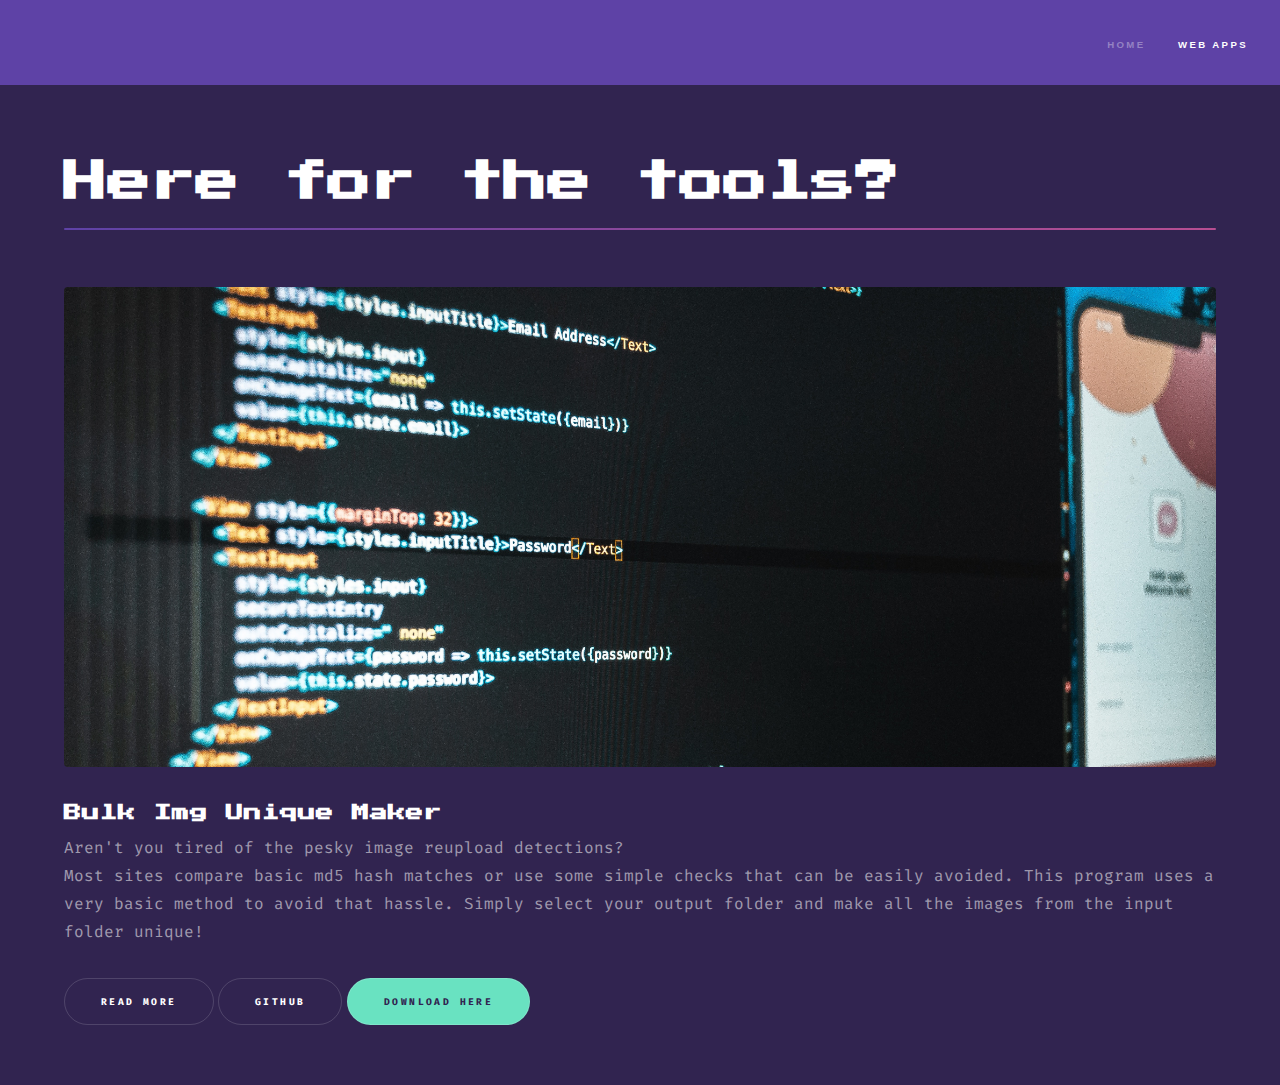
==== commit 7fa8999e: "quickfix" ====
--- a/tools.html
+++ b/tools.html
@@ -23,7 +23,6 @@
 			<ul>
 				<li><a href="index.html">Home</a></li>
 				<li><a href="webapps.html" class="active">Web Apps</a></li>
-				<li><a href="elements.html">Elements</a></li>
 			</ul>
 		</nav>
 	</header>
